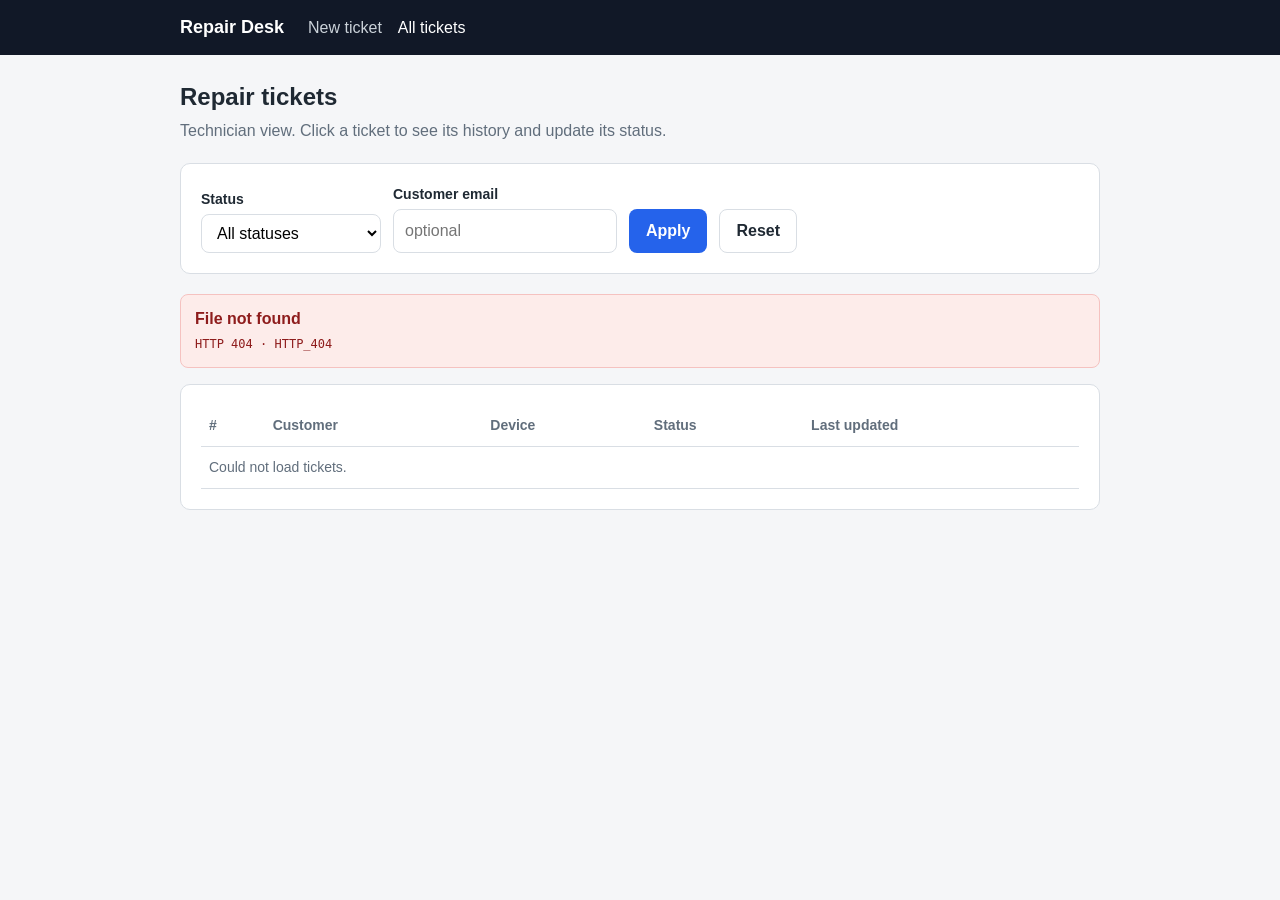
==== backend/src/main/resources/static/tickets.html @ f4be2e01 "Import Assessment 2 baseline from kiwilu/repair-tickets@<貼上 hash>" ====
<!doctype html>
<html lang="en">
<head>
  <meta charset="utf-8">
  <meta name="viewport" content="width=device-width, initial-scale=1">
  <title>All Tickets · Repair Desk</title>
  <link rel="stylesheet" href="style.css">
</head>
<body>
<header>
  <div class="wrap">
    <a class="brand" href="index.html">Repair Desk</a>
    <nav><a href="index.html">New ticket</a><a href="tickets.html" class="active">All tickets</a></nav>
  </div>
</header>

<main class="wrap">
  <h1>Repair tickets</h1>
  <p class="subtitle">Technician view. Click a ticket to see its history and update its status.</p>

  <div class="card">
    <form id="filters" class="filters">
      <div class="field">
        <label for="status">Status</label>
        <select id="status" name="status">
          <option value="">All statuses</option>
          <option>RECEIVED</option><option>DIAGNOSING</option><option>REPAIRING</option>
          <option>READY</option><option>COLLECTED</option><option>CANCELLED</option>
        </select>
      </div>
      <div class="field">
        <label for="email">Customer email</label>
        <input id="email" name="email" placeholder="optional">
      </div>
      <button type="submit" class="primary">Apply</button>
      <button type="button" class="secondary" id="resetBtn">Reset</button>
    </form>
  </div>

  <div id="message" class="message"></div>

  <div class="card">
    <table>
      <thead><tr><th>#</th><th>Customer</th><th>Device</th><th>Status</th><th>Last updated</th></tr></thead>
      <tbody id="rows"><tr><td colspan="5" class="muted">Loading…</td></tr></tbody>
    </table>
  </div>
</main>

<script src="app.js"></script>
<script>
  const filters = document.getElementById('filters');
  const rows = document.getElementById('rows');
  const message = document.getElementById('message');

  async function loadTickets() {
    hideMessage(message);
    const params = new URLSearchParams();
    const status = filters.status.value;
    const email = filters.email.value.trim();
    if (status) params.set('status', status);
    if (email) params.set('email', email);

    rows.innerHTML = '<tr><td colspan="5" class="muted">Loading…</td></tr>';
    try {
      const tickets = await callApi(API_BASE + (params.toString() ? '?' + params : ''));
      if (tickets.length === 0) {
        rows.innerHTML = '<tr><td colspan="5" class="muted">No tickets match these filters.</td></tr>';
        return;
      }
      rows.innerHTML = tickets.map(t => `
        <tr data-id="${t.id}">
          <td>${t.id}</td>
          <td>${escapeHtml(t.customerName)}<br><span class="muted">${escapeHtml(t.customerEmail)}</span></td>
          <td>${escapeHtml(t.deviceType)}<br><span class="muted">${escapeHtml(t.deviceModel || '')}</span></td>
          <td>${badge(t.status)}</td>
          <td>${formatDate(t.updatedAt)}</td>
        </tr>`).join('');
    } catch (err) {
      rows.innerHTML = '<tr><td colspan="5" class="muted">Could not load tickets.</td></tr>';
      showMessage(message, 'error', errorHtml(err));
    }
  }

  rows.addEventListener('click', e => {
    const row = e.target.closest('tr[data-id]');
    if (row) location.href = 'ticket.html?id=' + row.dataset.id;
  });
  filters.addEventListener('submit', e => { e.preventDefault(); loadTickets(); });
  document.getElementById('resetBtn').addEventListener('click', () => { filters.reset(); loadTickets(); });

  loadTickets();
</script>
</body>
</html>
---- backend/src/main/resources/static/style.css ----
:root {
  --bg: #f5f6f8; --card: #ffffff; --text: #1f2933; --muted: #616e7c; --border: #d9dee4;
  --primary: #2563eb; --primary-dark: #1d4ed8; --danger: #c62828; --ok: #2e7d32;
  --radius: 10px;
}
* { box-sizing: border-box; }
body { margin: 0; font-family: -apple-system, BlinkMacSystemFont, "Segoe UI", Roboto, sans-serif;
       background: var(--bg); color: var(--text); line-height: 1.5; }
header { background: #111827; color: #fff; }
header .wrap { display: flex; align-items: center; gap: 24px; padding: 14px 20px; }
header .brand { font-weight: 700; font-size: 18px; color: #fff; text-decoration: none; }
header nav a { color: #cbd2d9; text-decoration: none; margin-right: 16px; }
header nav a.active, header nav a:hover { color: #fff; }
.wrap { max-width: 960px; margin: 0 auto; }
main.wrap { padding: 24px 20px 48px; }
h1 { font-size: 24px; margin: 0 0 4px; }
.subtitle { color: var(--muted); margin: 0 0 20px; }
.card { background: var(--card); border: 1px solid var(--border); border-radius: var(--radius); padding: 20px; margin-bottom: 20px; }
label { display: block; font-weight: 600; font-size: 14px; margin-bottom: 4px; }
input, select, textarea { width: 100%; padding: 9px 11px; border: 1px solid var(--border); border-radius: 8px; font: inherit; background: #fff; }
textarea { min-height: 100px; resize: vertical; }
input.invalid, select.invalid, textarea.invalid { border-color: var(--danger); background: #fff5f5; }
.field { margin-bottom: 16px; }
.field-error { color: var(--danger); font-size: 13px; margin-top: 4px; min-height: 1em; }
.grid-2 { display: grid; grid-template-columns: 1fr 1fr; gap: 0 16px; }
button { font: inherit; font-weight: 600; padding: 9px 16px; border-radius: 8px; border: 1px solid transparent; cursor: pointer; }
button.primary { background: var(--primary); color: #fff; }
button.primary:hover { background: var(--primary-dark); }
button.secondary { background: #fff; border-color: var(--border); color: var(--text); }
button.danger { background: #fff; border-color: var(--danger); color: var(--danger); }
button:disabled { opacity: .5; cursor: not-allowed; }
.message { padding: 12px 14px; border-radius: 8px; margin-bottom: 16px; display: none; }
.message.show { display: block; }
.message.error { background: #fdecea; color: #8e1c1c; border: 1px solid #f5c2c0; }
.message.success { background: #e8f5e9; color: #1b5e20; border: 1px solid #b9dfbc; }
.message code { font-size: 12px; }
table { width: 100%; border-collapse: collapse; }
th, td { text-align: left; padding: 10px 8px; border-bottom: 1px solid var(--border); font-size: 14px; }
th { color: var(--muted); font-weight: 600; }
tbody tr { cursor: pointer; }
tbody tr:hover { background: #f0f4ff; }
.badge { display: inline-block; padding: 2px 10px; border-radius: 999px; font-size: 12px; font-weight: 700; letter-spacing: .02em; }
.badge.RECEIVED   { background: #e3f2fd; color: #0d47a1; }
.badge.DIAGNOSING { background: #fff3e0; color: #b45309; }
.badge.REPAIRING  { background: #ede7f6; color: #4527a0; }
.badge.READY      { background: #e8f5e9; color: #1b5e20; }
.badge.COLLECTED  { background: #eceff1; color: #37474f; }
.badge.CANCELLED  { background: #fdecea; color: #8e1c1c; }
.filters { display: flex; gap: 12px; align-items: end; flex-wrap: wrap; }
.filters .field { margin: 0; min-width: 180px; }
.details dt { color: var(--muted); font-size: 13px; }
.details dd { margin: 0 0 12px; }
.steps { display: flex; gap: 6px; margin: 8px 0 4px; flex-wrap: wrap; }
.steps span { flex: 1; min-width: 90px; text-align: center; font-size: 12px; padding: 6px 4px; border-radius: 6px; background: #eef1f4; color: var(--muted); }
.steps span.done { background: #dbe7ff; color: #1e3a8a; }
.steps span.current { background: var(--primary); color: #fff; font-weight: 700; }
.history { list-style: none; padding: 0; margin: 0; }
.history li { padding: 10px 0; border-bottom: 1px solid var(--border); font-size: 14px; }
.history .when { color: var(--muted); font-size: 12px; }
.actions { display: flex; gap: 10px; flex-wrap: wrap; align-items: end; }
.actions .field { margin: 0; flex: 1; min-width: 160px; }
.muted { color: var(--muted); }
@media (max-width: 640px) { .grid-2 { grid-template-columns: 1fr; } }
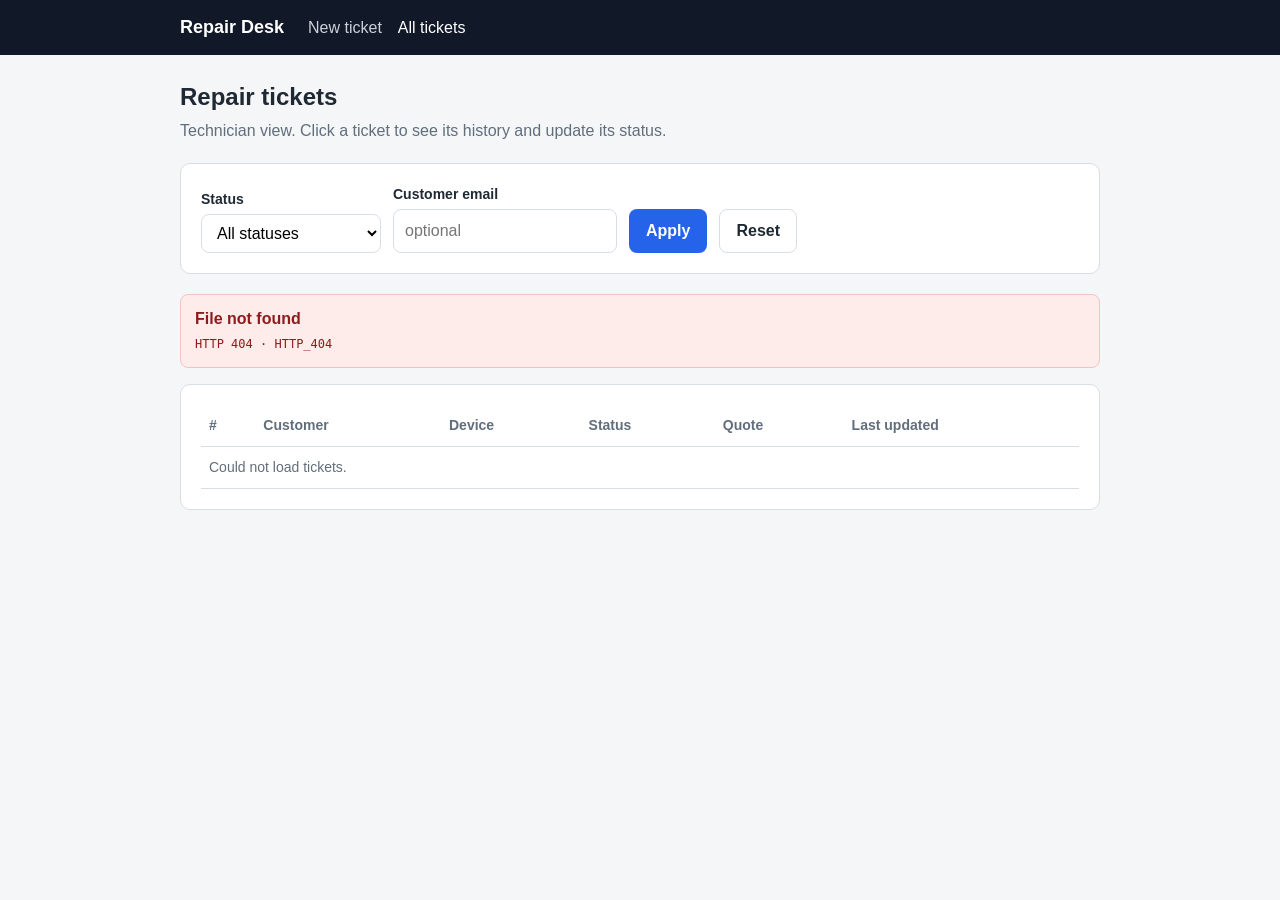
==== commit 2d50bc51: "Add quote panel to technician web pages ticket.html lets the technician send a quote (with field err" ====
--- a/backend/src/main/resources/static/tickets.html
+++ b/backend/src/main/resources/static/tickets.html
@@ -41,8 +41,8 @@
 
   <div class="card">
     <table>
-      <thead><tr><th>#</th><th>Customer</th><th>Device</th><th>Status</th><th>Last updated</th></tr></thead>
-      <tbody id="rows"><tr><td colspan="5" class="muted">Loading…</td></tr></tbody>
+      <thead><tr><th>#</th><th>Customer</th><th>Device</th><th>Status</th><th>Quote</th><th>Last updated</th></tr></thead>
+      <tbody id="rows"><tr><td colspan="6" class="muted">Loading…</td></tr></tbody>
     </table>
   </div>
 </main>
@@ -61,11 +61,11 @@
     if (status) params.set('status', status);
     if (email) params.set('email', email);
 
-    rows.innerHTML = '<tr><td colspan="5" class="muted">Loading…</td></tr>';
+    rows.innerHTML = '<tr><td colspan="6" class="muted">Loading…</td></tr>';
     try {
       const tickets = await callApi(API_BASE + (params.toString() ? '?' + params : ''));
       if (tickets.length === 0) {
-        rows.innerHTML = '<tr><td colspan="5" class="muted">No tickets match these filters.</td></tr>';
+        rows.innerHTML = '<tr><td colspan="6" class="muted">No tickets match these filters.</td></tr>';
         return;
       }
       rows.innerHTML = tickets.map(t => `
@@ -74,10 +74,11 @@
           <td>${escapeHtml(t.customerName)}<br><span class="muted">${escapeHtml(t.customerEmail)}</span></td>
           <td>${escapeHtml(t.deviceType)}<br><span class="muted">${escapeHtml(t.deviceModel || '')}</span></td>
           <td>${badge(t.status)}</td>
+          <td>${t.quote ? badge(t.quote.status) + '<br><span class="muted">' + formatMoney(t.quote.amount) + '</span>' : ''}</td>
           <td>${formatDate(t.updatedAt)}</td>
         </tr>`).join('');
     } catch (err) {
-      rows.innerHTML = '<tr><td colspan="5" class="muted">Could not load tickets.</td></tr>';
+      rows.innerHTML = '<tr><td colspan="6" class="muted">Could not load tickets.</td></tr>';
       showMessage(message, 'error', errorHtml(err));
     }
   }
--- a/backend/src/main/resources/static/style.css
+++ b/backend/src/main/resources/static/style.css
@@ -46,6 +46,9 @@
 .badge.READY      { background: #e8f5e9; color: #1b5e20; }
 .badge.COLLECTED  { background: #eceff1; color: #37474f; }
 .badge.CANCELLED  { background: #fdecea; color: #8e1c1c; }
+.badge.PENDING    { background: #fff8e1; color: #92400e; }
+.badge.APPROVED   { background: #e8f5e9; color: #1b5e20; }
+.badge.DECLINED   { background: #fdecea; color: #8e1c1c; }
 .filters { display: flex; gap: 12px; align-items: end; flex-wrap: wrap; }
 .filters .field { margin: 0; min-width: 180px; }
 .details dt { color: var(--muted); font-size: 13px; }
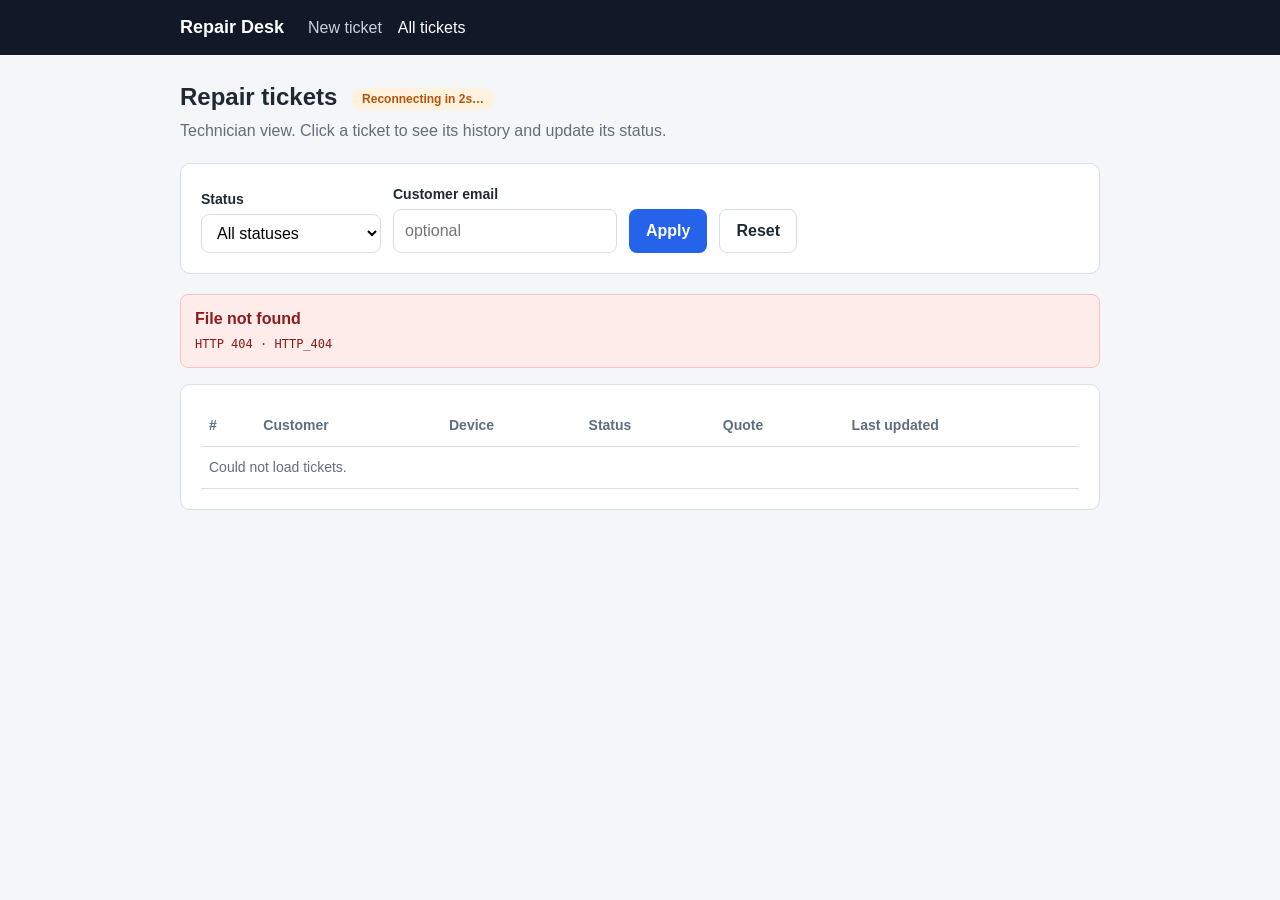
==== commit 2a36a96e: "Add live ticket updates over WebSocket" ====
--- a/backend/src/main/resources/static/tickets.html
+++ b/backend/src/main/resources/static/tickets.html
@@ -15,7 +15,7 @@
 </header>
 
 <main class="wrap">
-  <h1>Repair tickets</h1>
+  <h1>Repair tickets <span id="live" class="live off">Connecting…</span></h1>
   <p class="subtitle">Technician view. Click a ticket to see its history and update its status.</p>
 
   <div class="card">
@@ -53,15 +53,16 @@
   const rows = document.getElementById('rows');
   const message = document.getElementById('message');
 
-  async function loadTickets() {
-    hideMessage(message);
+  // quiet = live refresh: keep the current rows on screen instead of flashing "Loading…"
+  async function loadTickets(quiet = false, changedId = null) {
+    if (!quiet) hideMessage(message);
     const params = new URLSearchParams();
     const status = filters.status.value;
     const email = filters.email.value.trim();
     if (status) params.set('status', status);
     if (email) params.set('email', email);
 
-    rows.innerHTML = '<tr><td colspan="6" class="muted">Loading…</td></tr>';
+    if (!quiet) rows.innerHTML = '<tr><td colspan="6" class="muted">Loading…</td></tr>';
     try {
       const tickets = await callApi(API_BASE + (params.toString() ? '?' + params : ''));
       if (tickets.length === 0) {
@@ -77,6 +78,8 @@
           <td>${t.quote ? badge(t.quote.status) + '<br><span class="muted">' + formatMoney(t.quote.amount) + '</span>' : ''}</td>
           <td>${formatDate(t.updatedAt)}</td>
         </tr>`).join('');
+      const changedRow = changedId && rows.querySelector(`tr[data-id="${changedId}"]`);
+      if (changedRow) changedRow.classList.add('flash');
     } catch (err) {
       rows.innerHTML = '<tr><td colspan="6" class="muted">Could not load tickets.</td></tr>';
       showMessage(message, 'error', errorHtml(err));
@@ -91,6 +94,10 @@
   document.getElementById('resetBtn').addEventListener('click', () => { filters.reset(); loadTickets(); });
 
   loadTickets();
+  // Another user's change (e.g. a customer approving a quote on Android) refreshes this list without a reload.
+  connectLive(document.getElementById('live'),
+    () => loadTickets(true),
+    change => loadTickets(true, change.ticketId));
 </script>
 </body>
 </html>
--- a/backend/src/main/resources/static/style.css
+++ b/backend/src/main/resources/static/style.css
@@ -63,4 +63,9 @@
 .actions { display: flex; gap: 10px; flex-wrap: wrap; align-items: end; }
 .actions .field { margin: 0; flex: 1; min-width: 160px; }
 .muted { color: var(--muted); }
+.live { display: inline-block; padding: 2px 10px; border-radius: 999px; font-size: 12px; font-weight: 700; margin-left: 8px; vertical-align: middle; }
+.live.on  { background: #e8f5e9; color: #1b5e20; }
+.live.off { background: #fff3e0; color: #b45309; }
+tr.flash { animation: flash 2s ease-out; }
+@keyframes flash { from { background: #fff59d; } to { background: transparent; } }
 @media (max-width: 640px) { .grid-2 { grid-template-columns: 1fr; } }
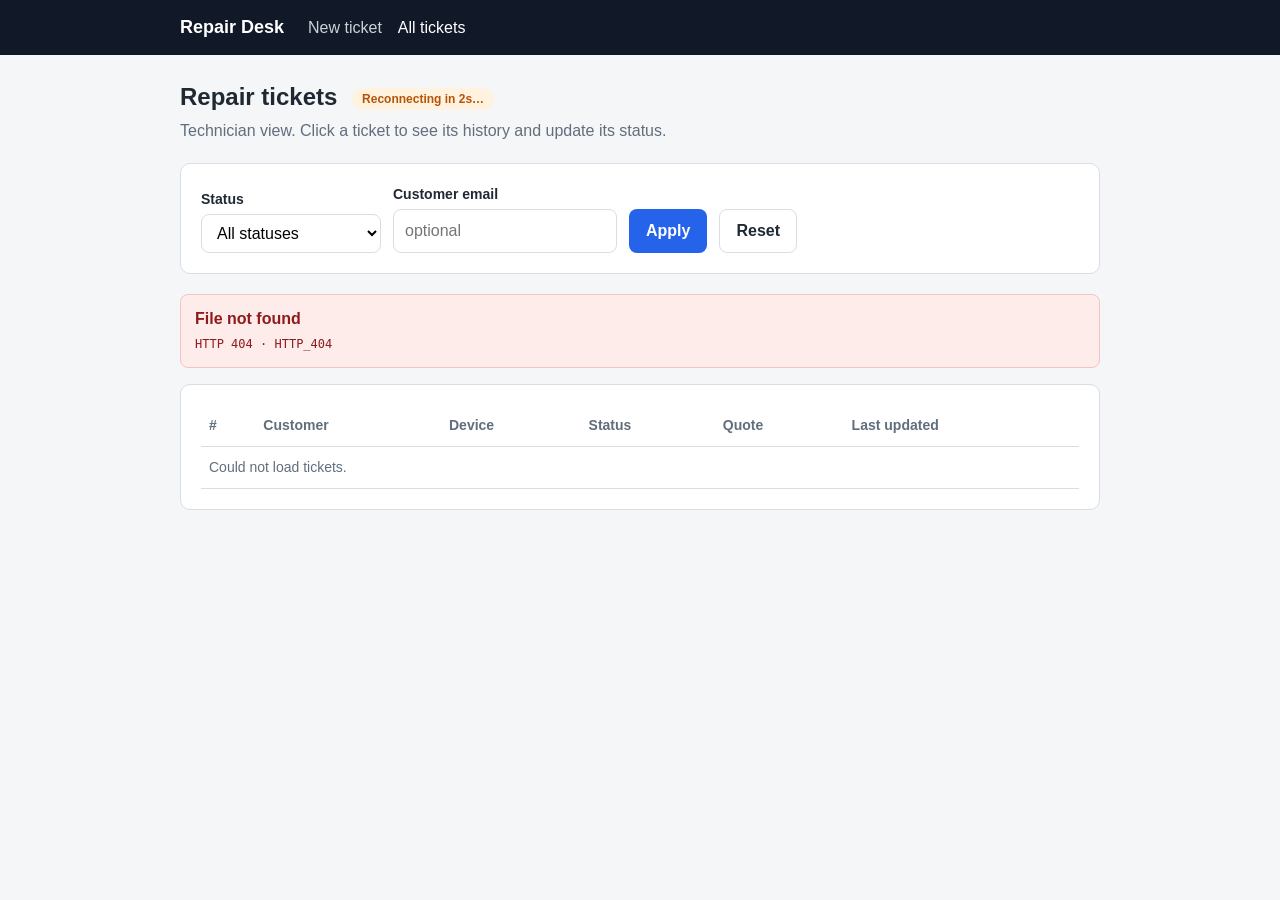
==== commit 8f124501: "Harden ticket concurrency and WebSocket recovery" ====
--- a/backend/src/main/resources/static/tickets.html
+++ b/backend/src/main/resources/static/tickets.html
@@ -52,9 +52,11 @@
   const filters = document.getElementById('filters');
   const rows = document.getElementById('rows');
   const message = document.getElementById('message');
+  let loadGeneration = 0;
 
   // quiet = live refresh: keep the current rows on screen instead of flashing "Loading…"
   async function loadTickets(quiet = false, changedId = null) {
+    const generation = ++loadGeneration;
     if (!quiet) hideMessage(message);
     const params = new URLSearchParams();
     const status = filters.status.value;
@@ -65,6 +67,7 @@
     if (!quiet) rows.innerHTML = '<tr><td colspan="6" class="muted">Loading…</td></tr>';
     try {
       const tickets = await callApi(API_BASE + (params.toString() ? '?' + params : ''));
+      if (generation !== loadGeneration) return;
       if (tickets.length === 0) {
         rows.innerHTML = '<tr><td colspan="6" class="muted">No tickets match these filters.</td></tr>';
         return;
@@ -81,6 +84,7 @@
       const changedRow = changedId && rows.querySelector(`tr[data-id="${changedId}"]`);
       if (changedRow) changedRow.classList.add('flash');
     } catch (err) {
+      if (generation !== loadGeneration) return;
       rows.innerHTML = '<tr><td colspan="6" class="muted">Could not load tickets.</td></tr>';
       showMessage(message, 'error', errorHtml(err));
     }
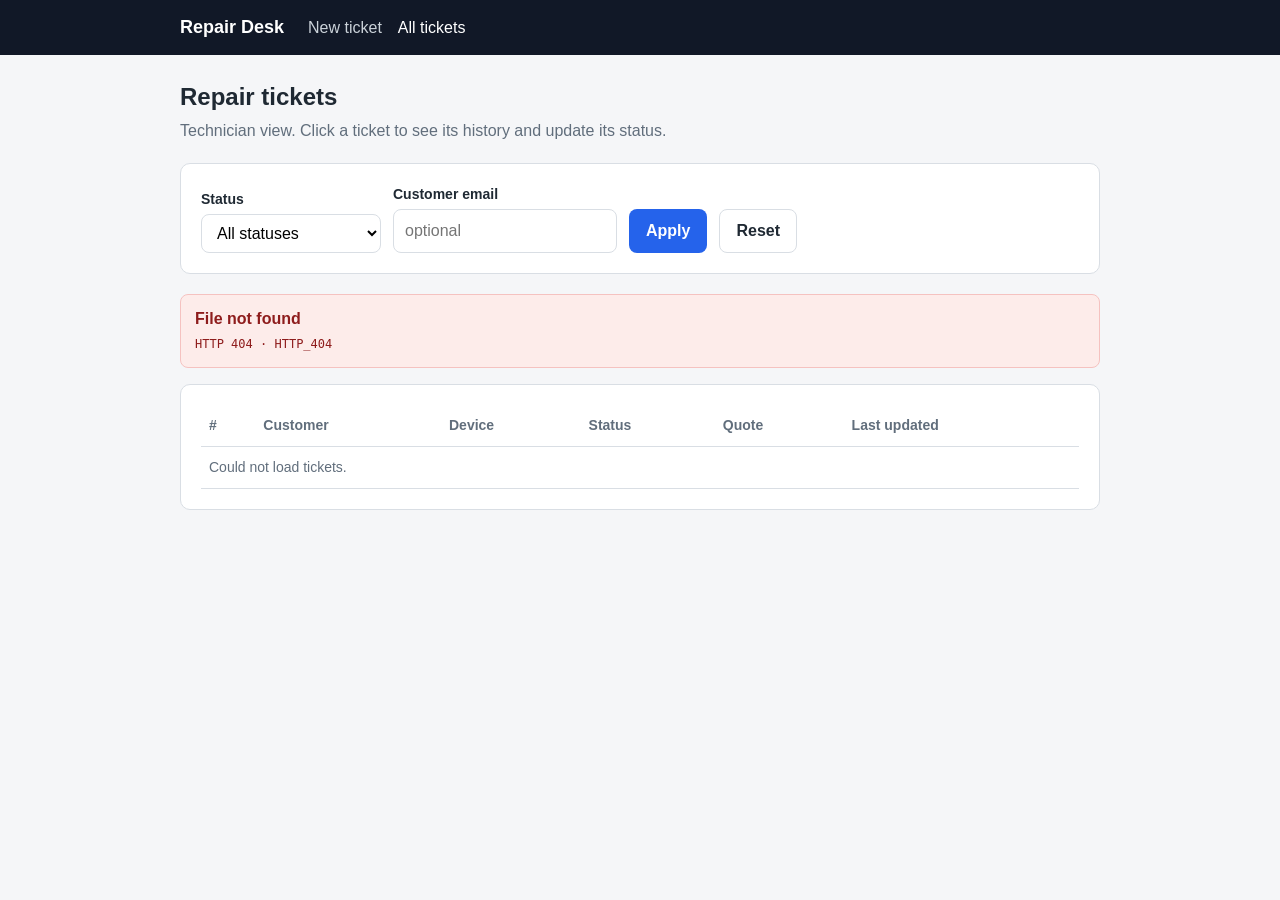
==== commit 6104d262: "Merge quote workflow and Android customer app" ====
--- a/backend/src/main/resources/static/tickets.html
+++ b/backend/src/main/resources/static/tickets.html
@@ -15,7 +15,7 @@
 </header>
 
 <main class="wrap">
-  <h1>Repair tickets <span id="live" class="live off">Connecting…</span></h1>
+  <h1>Repair tickets</h1>
   <p class="subtitle">Technician view. Click a ticket to see its history and update its status.</p>
 
   <div class="card">
@@ -52,22 +52,18 @@
   const filters = document.getElementById('filters');
   const rows = document.getElementById('rows');
   const message = document.getElementById('message');
-  let loadGeneration = 0;
 
-  // quiet = live refresh: keep the current rows on screen instead of flashing "Loading…"
-  async function loadTickets(quiet = false, changedId = null) {
-    const generation = ++loadGeneration;
-    if (!quiet) hideMessage(message);
+  async function loadTickets() {
+    hideMessage(message);
     const params = new URLSearchParams();
     const status = filters.status.value;
     const email = filters.email.value.trim();
     if (status) params.set('status', status);
     if (email) params.set('email', email);
 
-    if (!quiet) rows.innerHTML = '<tr><td colspan="6" class="muted">Loading…</td></tr>';
+    rows.innerHTML = '<tr><td colspan="6" class="muted">Loading…</td></tr>';
     try {
       const tickets = await callApi(API_BASE + (params.toString() ? '?' + params : ''));
-      if (generation !== loadGeneration) return;
       if (tickets.length === 0) {
         rows.innerHTML = '<tr><td colspan="6" class="muted">No tickets match these filters.</td></tr>';
         return;
@@ -81,10 +77,7 @@
           <td>${t.quote ? badge(t.quote.status) + '<br><span class="muted">' + formatMoney(t.quote.amount) + '</span>' : ''}</td>
           <td>${formatDate(t.updatedAt)}</td>
         </tr>`).join('');
-      const changedRow = changedId && rows.querySelector(`tr[data-id="${changedId}"]`);
-      if (changedRow) changedRow.classList.add('flash');
     } catch (err) {
-      if (generation !== loadGeneration) return;
       rows.innerHTML = '<tr><td colspan="6" class="muted">Could not load tickets.</td></tr>';
       showMessage(message, 'error', errorHtml(err));
     }
@@ -98,10 +91,6 @@
   document.getElementById('resetBtn').addEventListener('click', () => { filters.reset(); loadTickets(); });
 
   loadTickets();
-  // Another user's change (e.g. a customer approving a quote on Android) refreshes this list without a reload.
-  connectLive(document.getElementById('live'),
-    () => loadTickets(true),
-    change => loadTickets(true, change.ticketId));
 </script>
 </body>
 </html>
--- a/backend/src/main/resources/static/style.css
+++ b/backend/src/main/resources/static/style.css
@@ -63,9 +63,4 @@
 .actions { display: flex; gap: 10px; flex-wrap: wrap; align-items: end; }
 .actions .field { margin: 0; flex: 1; min-width: 160px; }
 .muted { color: var(--muted); }
-.live { display: inline-block; padding: 2px 10px; border-radius: 999px; font-size: 12px; font-weight: 700; margin-left: 8px; vertical-align: middle; }
-.live.on  { background: #e8f5e9; color: #1b5e20; }
-.live.off { background: #fff3e0; color: #b45309; }
-tr.flash { animation: flash 2s ease-out; }
-@keyframes flash { from { background: #fff59d; } to { background: transparent; } }
 @media (max-width: 640px) { .grid-2 { grid-template-columns: 1fr; } }
